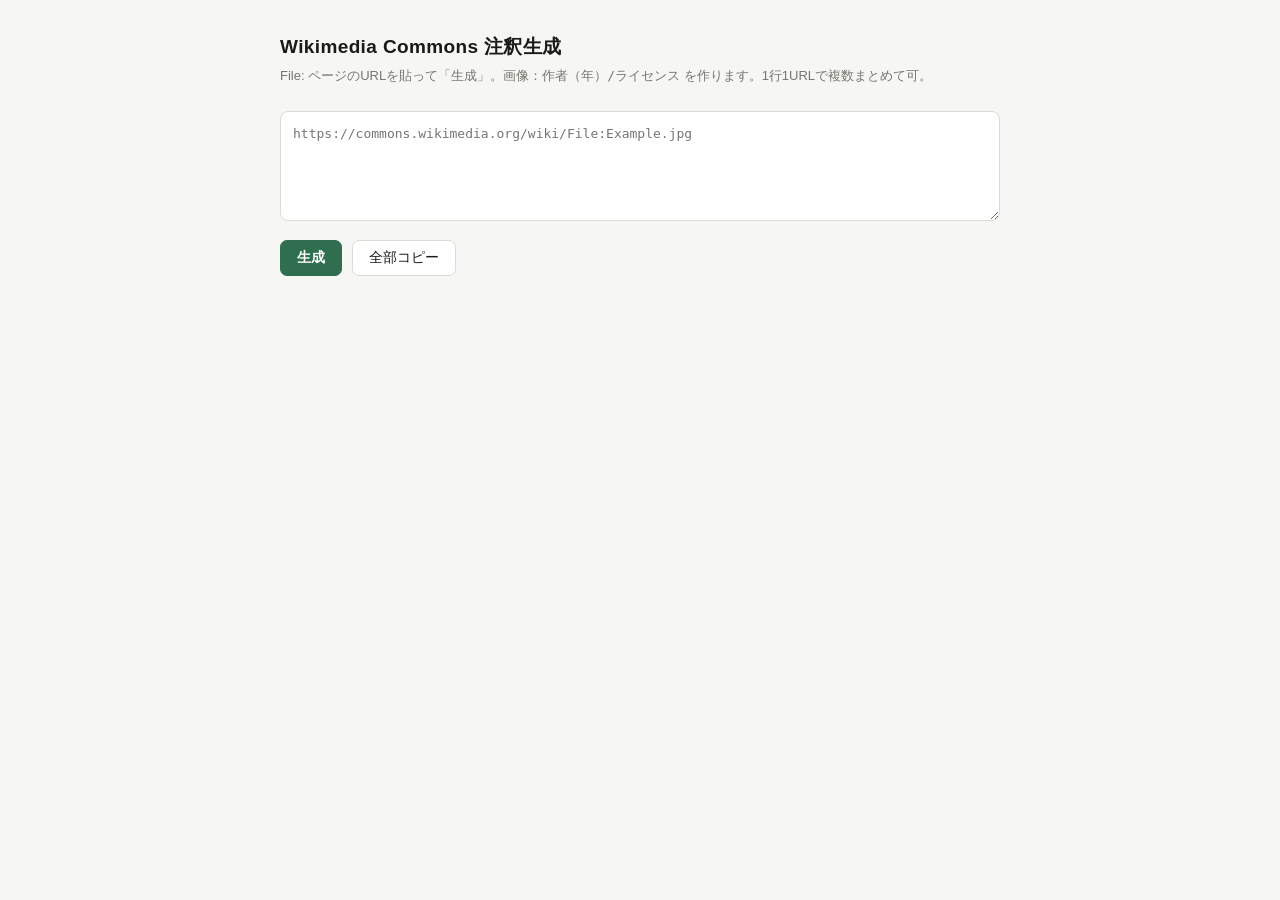
==== index.html @ 84bb2ba3 "Restructure for GitHub Pages: standalone HTML to repo root Co-Authored-By: Claude Opus 5 <noreply@an" ====
<!doctype html>
<html lang="ja">
<head>
<meta charset="utf-8">
<meta name="viewport" content="width=device-width,initial-scale=1">
<title>Wikimedia Commons 注釈生成</title>
<style>
  :root{--bg:#f6f6f4;--fg:#1a1a18;--mut:#77776f;--line:#dcdcd5;--card:#fff;--acc:#2f6f4f;--err:#b03028}
  @media (prefers-color-scheme:dark){:root{--bg:#16161a;--fg:#eceae4;--mut:#8b8b84;--line:#33333a;--card:#1e1e23;--acc:#6fbb92;--err:#e0736a}}
  *{box-sizing:border-box}
  body{margin:0;padding:32px 20px 64px;background:var(--bg);color:var(--fg);
    font:15px/1.6 -apple-system,BlinkMacSystemFont,"Hiragino Sans","Noto Sans JP",sans-serif}
  .wrap{max-width:720px;margin:0 auto}
  h1{font-size:19px;margin:0 0 4px;letter-spacing:.02em}
  .sub{color:var(--mut);font-size:13px;margin:0 0 24px}
  textarea{width:100%;min-height:110px;padding:12px;border:1px solid var(--line);border-radius:8px;
    background:var(--card);color:var(--fg);font:13px/1.5 ui-monospace,SFMono-Regular,Menlo,monospace;resize:vertical}
  textarea:focus{outline:2px solid var(--acc);outline-offset:-1px}
  .bar{display:flex;gap:10px;align-items:center;margin-top:12px}
  button{border:1px solid var(--line);background:var(--card);color:var(--fg);
    padding:8px 16px;border-radius:7px;font-size:14px;cursor:pointer}
  button:hover{border-color:var(--acc)}
  button.p{background:var(--acc);border-color:var(--acc);color:#fff;font-weight:600}
  @media (prefers-color-scheme:dark){button.p{color:#12130f}}
  button:disabled{opacity:.5;cursor:default}
  .note{color:var(--mut);font-size:12px}
  ul{list-style:none;margin:28px 0 0;padding:0;display:flex;flex-direction:column;gap:8px}
  li{background:var(--card);border:1px solid var(--line);border-radius:8px;padding:12px 14px;
    display:flex;gap:12px;align-items:center}
  li.bad{border-color:var(--err)}
  .txt{flex:1;min-width:0;font:14px/1.5 ui-monospace,SFMono-Regular,Menlo,monospace;
    word-break:break-all;background:none;border:none;color:var(--fg);padding:0;width:100%}
  li.bad .txt{color:var(--err)}
  .mini{font-size:12px;padding:5px 10px;flex:none}
</style>
</head>
<body>
<div class="wrap">
  <h1>Wikimedia Commons 注釈生成</h1>
  <p class="sub">File: ページのURLを貼って「生成」。<code>画像：作者（年）/ライセンス</code> を作ります。1行1URLで複数まとめて可。</p>

  <textarea id="in" placeholder="https://commons.wikimedia.org/wiki/File:Example.jpg"></textarea>
  <div class="bar">
    <button id="go" class="p">生成</button>
    <button id="all">全部コピー</button>
    <span id="st" class="note"></span>
  </div>

  <ul id="out"></ul>
</div>

<script>
(function(){
  var $=function(i){return document.getElementById(i)};

  function extractTitle(url){
    var u=String(url||"").trim();
    if(!u) throw new Error("URLが空です");
    var m=u.match(/\/wiki\/(File:[^?#]+)/i)||u.match(/[?&]title=(File:[^&#]+)/i);
    if(!m) throw new Error("Commons の File: URL ではありません");
    return decodeURIComponent(m[1]).replace(/_/g," ");
  }
  function stripHtml(h){var d=document.createElement("div");d.innerHTML=String(h||"");
    return d.textContent.replace(/\s+/g," ").trim()}
  function year(s){var m=String(s||"").match(/(19|20)\d{2}/);return m?m[0]:""}
  function license(s){
    var t=String(s||"").trim(); if(!t) return "";
    t=t.replace(/^cc[- ]/i,"CC-").replace(/\s+/g,"-").replace(/--+/g,"-");
    return t.toUpperCase().replace("PUBLIC-DOMAIN","Public Domain");
  }
  function credit(a,y,l){return "画像："+(a||"?")+"（"+(y||"?")+"）/"+(l||"?")}

  // file:// で開かれた場合、Safari は fetch を遮断するため JSONP に切り替える
  var LOCAL=location.protocol==="file:";
  var jsonpN=0;
  function jsonp(base){
    return new Promise(function(res,rej){
      var cb="wc_cb_"+(++jsonpN)+"_"+Date.now();
      var sc=document.createElement("script");
      var t=setTimeout(function(){cleanup();rej(new Error("タイムアウト"))},15000);
      function cleanup(){clearTimeout(t);delete window[cb];if(sc.parentNode)sc.parentNode.removeChild(sc)}
      window[cb]=function(d){cleanup();res(d)};
      sc.onerror=function(){cleanup();rej(new Error("通信に失敗しました"))};
      sc.src=base+"&callback="+cb;
      document.head.appendChild(sc);
    });
  }

  function fetchOne(url){
    var title=extractTitle(url);
    var api="https://commons.wikimedia.org/w/api.php?action=query&prop=imageinfo"
      +"&iiprop=extmetadata&titles="+encodeURIComponent(title)+"&format=json&origin=*";
    var req=LOCAL?jsonp(api):fetch(api).then(function(r){
      if(!r.ok) throw new Error("HTTP "+r.status); return r.json();
    });
    return req.then(function(d){
      var pages=(d&&d.query&&d.query.pages)||{},k=Object.keys(pages);
      if(!k.length) throw new Error("API応答なし");
      var p=pages[k[0]];
      if(p.missing!==undefined) throw new Error("ファイルが見つかりません: "+title);
      var e=(p.imageinfo&&p.imageinfo[0]||{}).extmetadata||{};
      var v=function(x){return e[x]?e[x].value:""};
      return credit(stripHtml(v("Artist")),year(stripHtml(v("DateTimeOriginal")||v("DateTime"))),
                    license(stripHtml(v("LicenseShortName"))));
    });
  }

  function copy(t){
    var ta=document.createElement("textarea");ta.value=t;document.body.appendChild(ta);
    ta.select();try{document.execCommand("copy")}catch(e){}document.body.removeChild(ta);
  }
  function row(text,bad){
    var li=document.createElement("li"); if(bad) li.className="bad";
    var i=document.createElement("input"); i.className="txt"; i.value=text; i.readOnly=!!bad;
    var b=document.createElement("button"); b.className="mini"; b.textContent="コピー";
    b.onclick=function(){copy(i.value);b.textContent="✓";setTimeout(function(){b.textContent="コピー"},900)};
    li.appendChild(i); li.appendChild(b); return li;
  }

  function run(){
    var urls=$("in").value.split(/\r?\n/).map(function(s){return s.trim()}).filter(Boolean);
    if(!urls.length){$("st").textContent="URLを入れてください";return}
    $("out").innerHTML=""; $("go").disabled=true; $("st").textContent="生成中…";
    var done=0;
    urls.reduce(function(chain,u){
      return chain.then(function(){
        return Promise.resolve().then(function(){return fetchOne(u)})
          .then(function(t){$("out").appendChild(row(t,false))})
          .catch(function(e){$("out").appendChild(row(e.message+" — "+u,true))})
          .then(function(){$("st").textContent="生成中… "+(++done)+"/"+urls.length});
      });
    },Promise.resolve()).then(function(){
      $("go").disabled=false; $("st").textContent="完了（"+urls.length+"件）";
    });
  }

  $("go").onclick=run;
  $("in").addEventListener("keydown",function(e){
    if((e.metaKey||e.ctrlKey)&&e.key==="Enter"){e.preventDefault();run()}
  });
  $("all").onclick=function(){
    var t=[].map.call($("out").querySelectorAll("li:not(.bad) .txt"),function(i){return i.value}).join("\n");
    if(!t){$("st").textContent="コピーする結果がありません";return}
    copy(t); $("st").textContent="全部コピーしました";
  };
})();
</script>
</body>
</html>
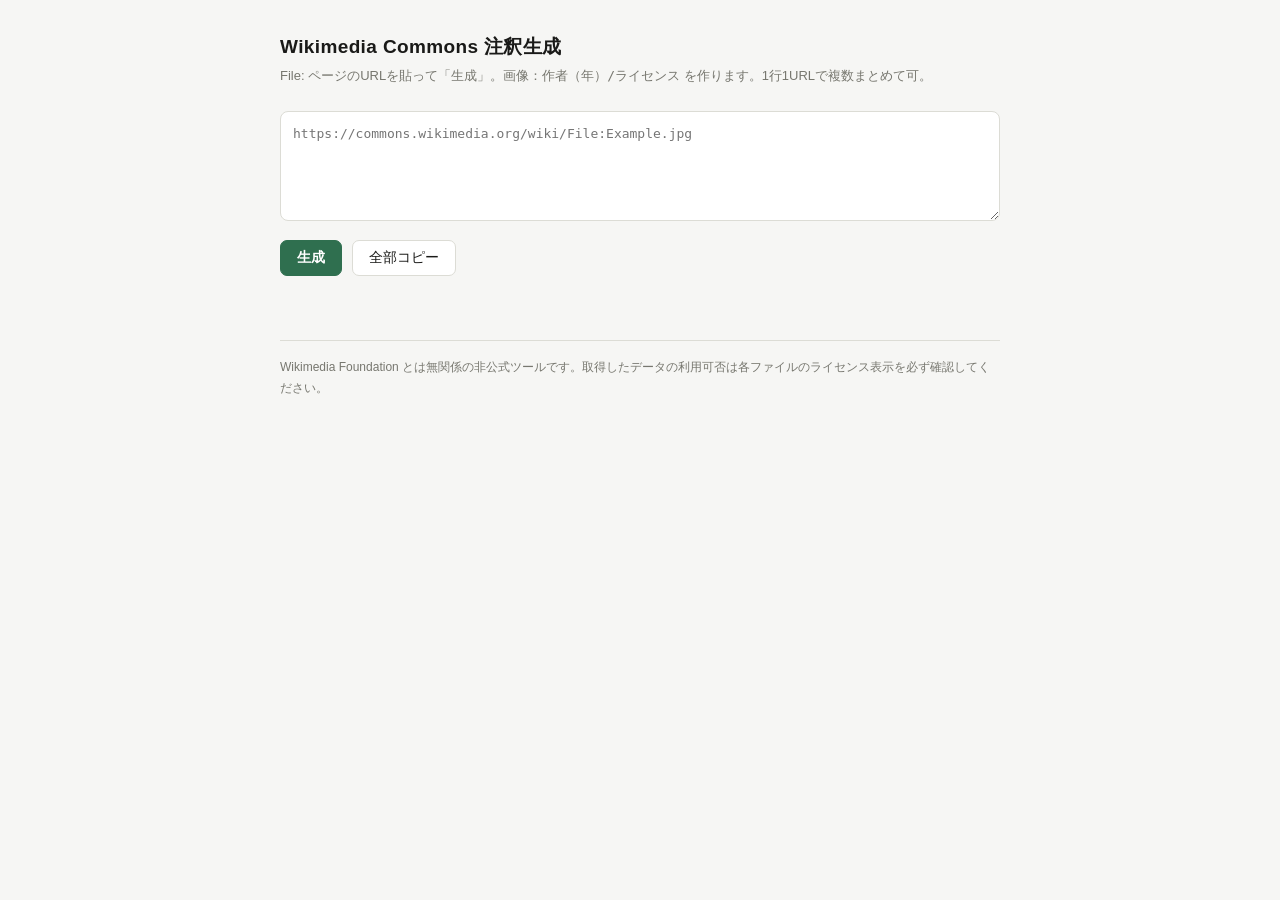
==== commit 087f48d3: "Add disclaimer footer and update Pages URL for org transfer Co-Authored-By: Claude Opus 5 <noreply@a" ====
--- a/index.html
+++ b/index.html
@@ -32,6 +32,8 @@
     word-break:break-all;background:none;border:none;color:var(--fg);padding:0;width:100%}
   li.bad .txt{color:var(--err)}
   .mini{font-size:12px;padding:5px 10px;flex:none}
+  .foot{margin:36px 0 0;padding-top:16px;border-top:1px solid var(--line);
+    color:var(--mut);font-size:12px;line-height:1.7}
 </style>
 </head>
 <body>
@@ -47,6 +49,8 @@
   </div>
 
   <ul id="out"></ul>
+
+  <p class="foot">Wikimedia Foundation とは無関係の非公式ツールです。取得したデータの利用可否は各ファイルのライセンス表示を必ず確認してください。</p>
 </div>
 
 <script>
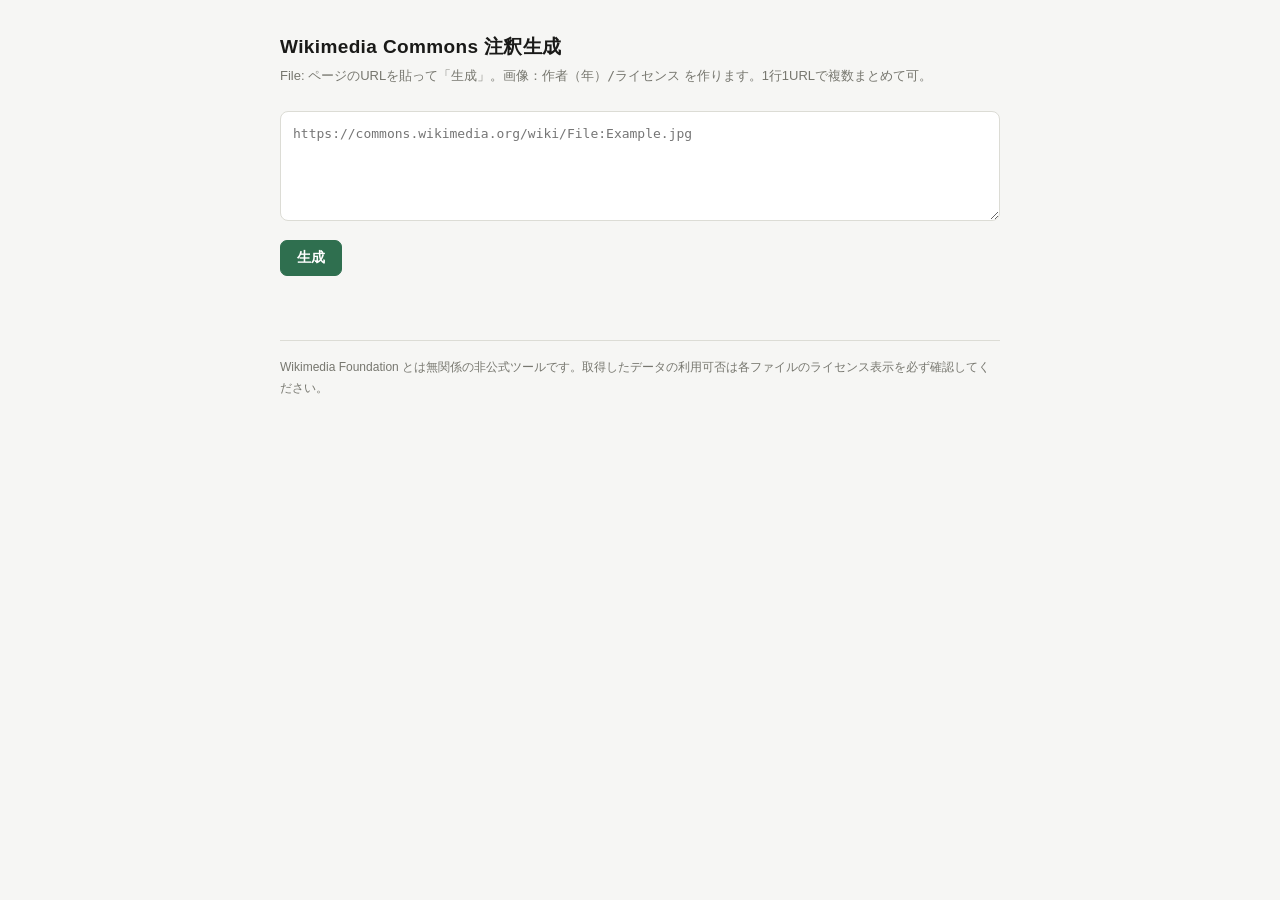
==== commit f8f44fa6: "Hide 全部コピー button until 2+ results exist 結果が1件のときは行ごとのコピーで足りるため、2件以上そろって初めて表示する。 到達不能になった「コピーする結果があり" ====
--- a/index.html
+++ b/index.html
@@ -44,7 +44,7 @@
   <textarea id="in" placeholder="https://commons.wikimedia.org/wiki/File:Example.jpg"></textarea>
   <div class="bar">
     <button id="go" class="p">生成</button>
-    <button id="all">全部コピー</button>
+    <button id="all" hidden>全部コピー</button>
     <span id="st" class="note"></span>
   </div>
 
@@ -125,11 +125,12 @@
     var urls=$("in").value.split(/\r?\n/).map(function(s){return s.trim()}).filter(Boolean);
     if(!urls.length){$("st").textContent="URLを入れてください";return}
     $("out").innerHTML=""; $("go").disabled=true; $("st").textContent="生成中…";
-    var done=0;
+    $("all").hidden=true;
+    var done=0,ok=0;
     urls.reduce(function(chain,u){
       return chain.then(function(){
         return Promise.resolve().then(function(){return fetchOne(u)})
-          .then(function(t){$("out").appendChild(row(t,false))})
+          .then(function(t){$("out").appendChild(row(t,false)); if(++ok>1) $("all").hidden=false})
           .catch(function(e){$("out").appendChild(row(e.message+" — "+u,true))})
           .then(function(){$("st").textContent="生成中… "+(++done)+"/"+urls.length});
       });
@@ -144,7 +145,6 @@
   });
   $("all").onclick=function(){
     var t=[].map.call($("out").querySelectorAll("li:not(.bad) .txt"),function(i){return i.value}).join("\n");
-    if(!t){$("st").textContent="コピーする結果がありません";return}
     copy(t); $("st").textContent="全部コピーしました";
   };
 })();
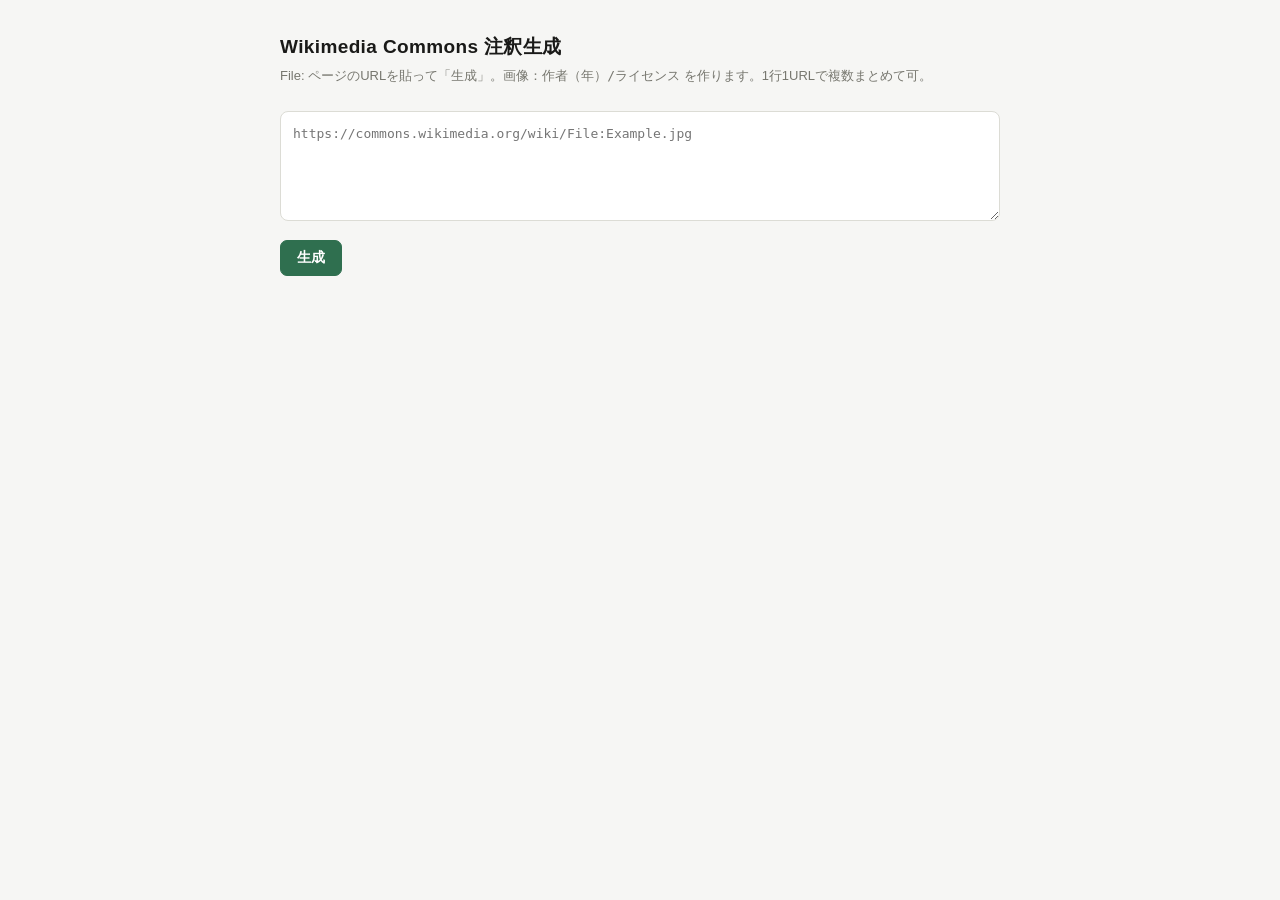
==== commit 408501e5: "Remove disclaimer footer 身内配布のため不要。org名も spmv-works で Wikimedia との混同の余地がない。  Co-Authored-By: Claude " ====
--- a/index.html
+++ b/index.html
@@ -32,8 +32,11 @@
     word-break:break-all;background:none;border:none;color:var(--fg);padding:0;width:100%}
   li.bad .txt{color:var(--err)}
   .mini{font-size:12px;padding:5px 10px;flex:none}
-  .foot{margin:36px 0 0;padding-top:16px;border-top:1px solid var(--line);
-    color:var(--mut);font-size:12px;line-height:1.7}
+  .thumb{width:32px;height:32px;flex:none;border-radius:4px;overflow:hidden;
+    border:1px solid var(--line);background:var(--bg);display:block;line-height:0}
+  .thumb img{width:100%;height:100%;object-fit:cover;display:block}
+  a.thumb:hover{border-color:var(--acc)}
+  .thumb.ph{border-style:dashed;opacity:.4}
 </style>
 </head>
 <body>
@@ -50,7 +53,6 @@
 
   <ul id="out"></ul>
 
-  <p class="foot">Wikimedia Foundation とは無関係の非公式ツールです。取得したデータの利用可否は各ファイルのライセンス表示を必ず確認してください。</p>
 </div>
 
 <script>
@@ -93,7 +95,8 @@
   function fetchOne(url){
     var title=extractTitle(url);
     var api="https://commons.wikimedia.org/w/api.php?action=query&prop=imageinfo"
-      +"&iiprop=extmetadata&titles="+encodeURIComponent(title)+"&format=json&origin=*";
+      +"&iiprop=extmetadata|url&iiurlwidth=64"
+      +"&titles="+encodeURIComponent(title)+"&format=json&origin=*";
     var req=LOCAL?jsonp(api):fetch(api).then(function(r){
       if(!r.ok) throw new Error("HTTP "+r.status); return r.json();
     });
@@ -102,10 +105,15 @@
       if(!k.length) throw new Error("API応答なし");
       var p=pages[k[0]];
       if(p.missing!==undefined) throw new Error("ファイルが見つかりません: "+title);
-      var e=(p.imageinfo&&p.imageinfo[0]||{}).extmetadata||{};
+      var ii=p.imageinfo&&p.imageinfo[0]||{};
+      var e=ii.extmetadata||{};
       var v=function(x){return e[x]?e[x].value:""};
-      return credit(stripHtml(v("Artist")),year(stripHtml(v("DateTimeOriginal")||v("DateTime"))),
-                    license(stripHtml(v("LicenseShortName"))));
+      return {
+        text:credit(stripHtml(v("Artist")),year(stripHtml(v("DateTimeOriginal")||v("DateTime"))),
+                    license(stripHtml(v("LicenseShortName")))),
+        thumb:ii.thumburl||"",
+        orig:ii.url||ii.descriptionurl||""
+      };
     });
   }
 
@@ -113,9 +121,22 @@
     var ta=document.createElement("textarea");ta.value=t;document.body.appendChild(ta);
     ta.select();try{document.execCommand("copy")}catch(e){}document.body.removeChild(ta);
   }
-  function row(text,bad){
+  function thumbEl(m){
+    if(!m.thumb) return null;
+    var a=document.createElement("a");
+    a.className="thumb"; a.href=m.orig||m.thumb; a.target="_blank"; a.rel="noopener noreferrer";
+    a.title="オリジナル画質を別タブで開く";
+    var img=document.createElement("img");
+    img.src=m.thumb; img.alt=""; img.decoding="async";
+    img.width=32; img.height=32;
+    a.appendChild(img); return a;
+  }
+  function row(m,bad){
     var li=document.createElement("li"); if(bad) li.className="bad";
-    var i=document.createElement("input"); i.className="txt"; i.value=text; i.readOnly=!!bad;
+    var t=thumbEl(bad?{}:m);
+    if(t) li.appendChild(t); else li.appendChild(document.createElement("span")).className="thumb ph";
+    var i=document.createElement("input"); i.className="txt";
+    i.value=bad?m:m.text; i.readOnly=!!bad;
     var b=document.createElement("button"); b.className="mini"; b.textContent="コピー";
     b.onclick=function(){copy(i.value);b.textContent="✓";setTimeout(function(){b.textContent="コピー"},900)};
     li.appendChild(i); li.appendChild(b); return li;
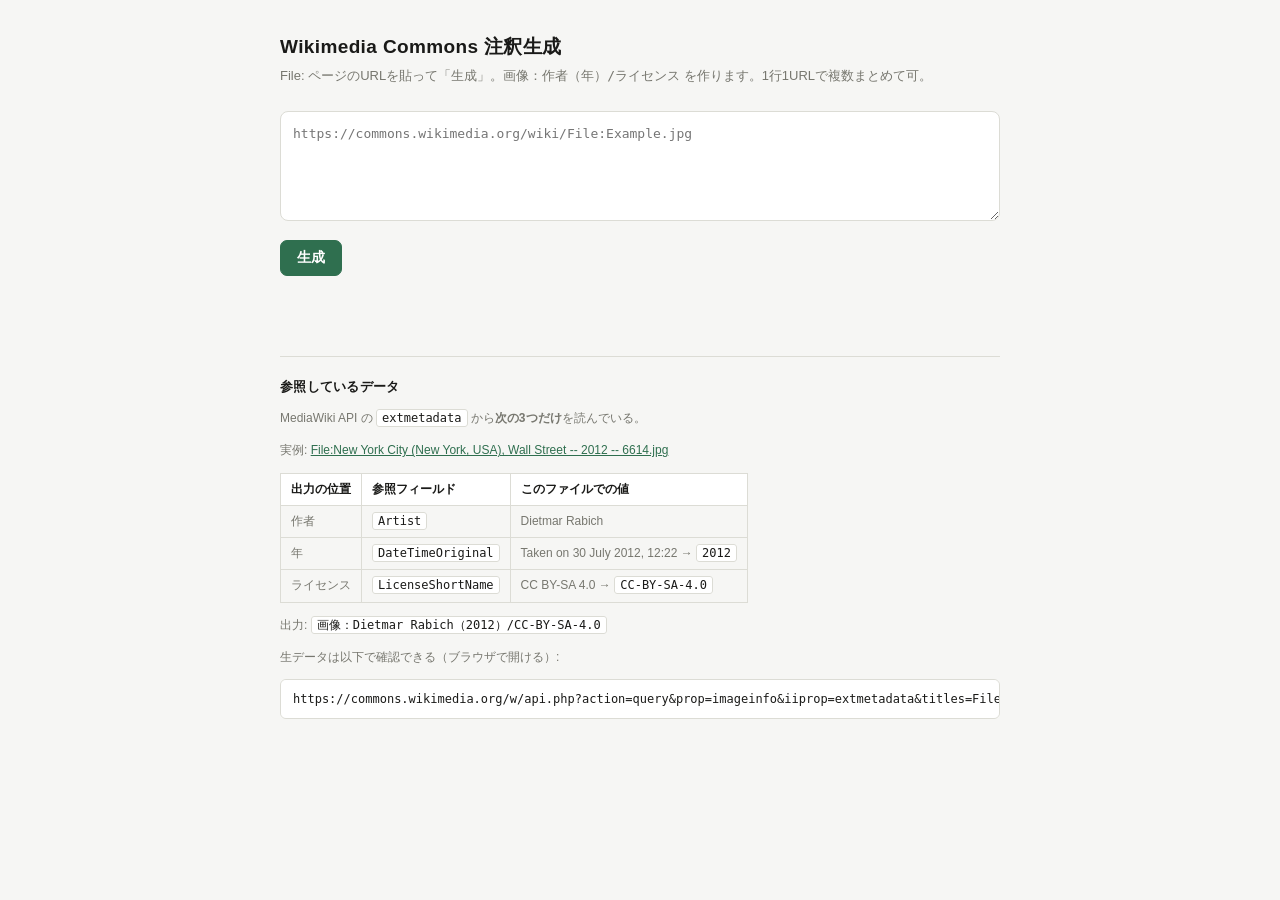
==== commit 1d78f7ca: "Show referenced metadata fields at the bottom of the page READMEに書いた参照フィールドの対応表を整形してサイト下部に配置。 スクロールバ" ====
--- a/index.html
+++ b/index.html
@@ -7,6 +7,7 @@
 <style>
   :root{--bg:#f6f6f4;--fg:#1a1a18;--mut:#77776f;--line:#dcdcd5;--card:#fff;--acc:#2f6f4f;--err:#b03028}
   @media (prefers-color-scheme:dark){:root{--bg:#16161a;--fg:#eceae4;--mut:#8b8b84;--line:#33333a;--card:#1e1e23;--acc:#6fbb92;--err:#e0736a}}
+  html{color-scheme:light dark}
   *{box-sizing:border-box}
   body{margin:0;padding:32px 20px 64px;background:var(--bg);color:var(--fg);
     font:15px/1.6 -apple-system,BlinkMacSystemFont,"Hiragino Sans","Noto Sans JP",sans-serif}
@@ -37,6 +38,18 @@
   .thumb img{width:100%;height:100%;object-fit:cover;display:block}
   a.thumb:hover{border-color:var(--acc)}
   .thumb.ph{border-style:dashed;opacity:.4}
+  .ref{margin:52px 0 0;padding-top:20px;border-top:1px solid var(--line);color:var(--mut);font-size:12px}
+  .ref h2{font-size:13px;color:var(--fg);margin:0 0 10px;letter-spacing:.02em}
+  .ref p{margin:0 0 12px;line-height:1.7}
+  .ref a{color:var(--acc)}
+  .ref .scroll{overflow-x:auto;margin:0 0 12px}
+  .ref table{border-collapse:collapse;font-size:12px;white-space:nowrap}
+  .ref th,.ref td{border:1px solid var(--line);padding:6px 10px;text-align:left}
+  .ref th{color:var(--fg);font-weight:600;background:var(--card)}
+  .ref code{background:var(--card);border:1px solid var(--line);border-radius:3px;padding:1px 5px;
+    font:12px/1.5 ui-monospace,SFMono-Regular,Menlo,monospace;color:var(--fg)}
+  .ref pre{margin:0;padding:10px 12px;background:var(--card);border:1px solid var(--line);
+    border-radius:6px;overflow-x:auto;font:12px/1.5 ui-monospace,SFMono-Regular,Menlo,monospace;color:var(--fg)}
 </style>
 </head>
 <body>
@@ -52,6 +65,23 @@
   </div>
 
   <ul id="out"></ul>
+
+  <section class="ref">
+    <h2>参照しているデータ</h2>
+    <p>MediaWiki API の <code>extmetadata</code> から<strong>次の3つだけ</strong>を読んでいる。</p>
+    <p>実例: <a href="https://commons.wikimedia.org/wiki/File:New_York_City_(New_York,_USA),_Wall_Street_--_2012_--_6614.jpg" target="_blank" rel="noopener noreferrer">File:New York City (New York, USA), Wall Street -- 2012 -- 6614.jpg</a></p>
+    <div class="scroll">
+      <table>
+        <tr><th>出力の位置</th><th>参照フィールド</th><th>このファイルでの値</th></tr>
+        <tr><td>作者</td><td><code>Artist</code></td><td>Dietmar Rabich</td></tr>
+        <tr><td>年</td><td><code>DateTimeOriginal</code></td><td>Taken on 30 July 2012, 12:22 → <code>2012</code></td></tr>
+        <tr><td>ライセンス</td><td><code>LicenseShortName</code></td><td>CC BY-SA 4.0 → <code>CC-BY-SA-4.0</code></td></tr>
+      </table>
+    </div>
+    <p>出力: <code>画像：Dietmar Rabich（2012）/CC-BY-SA-4.0</code></p>
+    <p>生データは以下で確認できる（ブラウザで開ける）:</p>
+    <pre>https://commons.wikimedia.org/w/api.php?action=query&amp;prop=imageinfo&amp;iiprop=extmetadata&amp;titles=File:New_York_City_(New_York,_USA),_Wall_Street_--_2012_--_6614.jpg&amp;format=json</pre>
+  </section>
 
 </div>
 
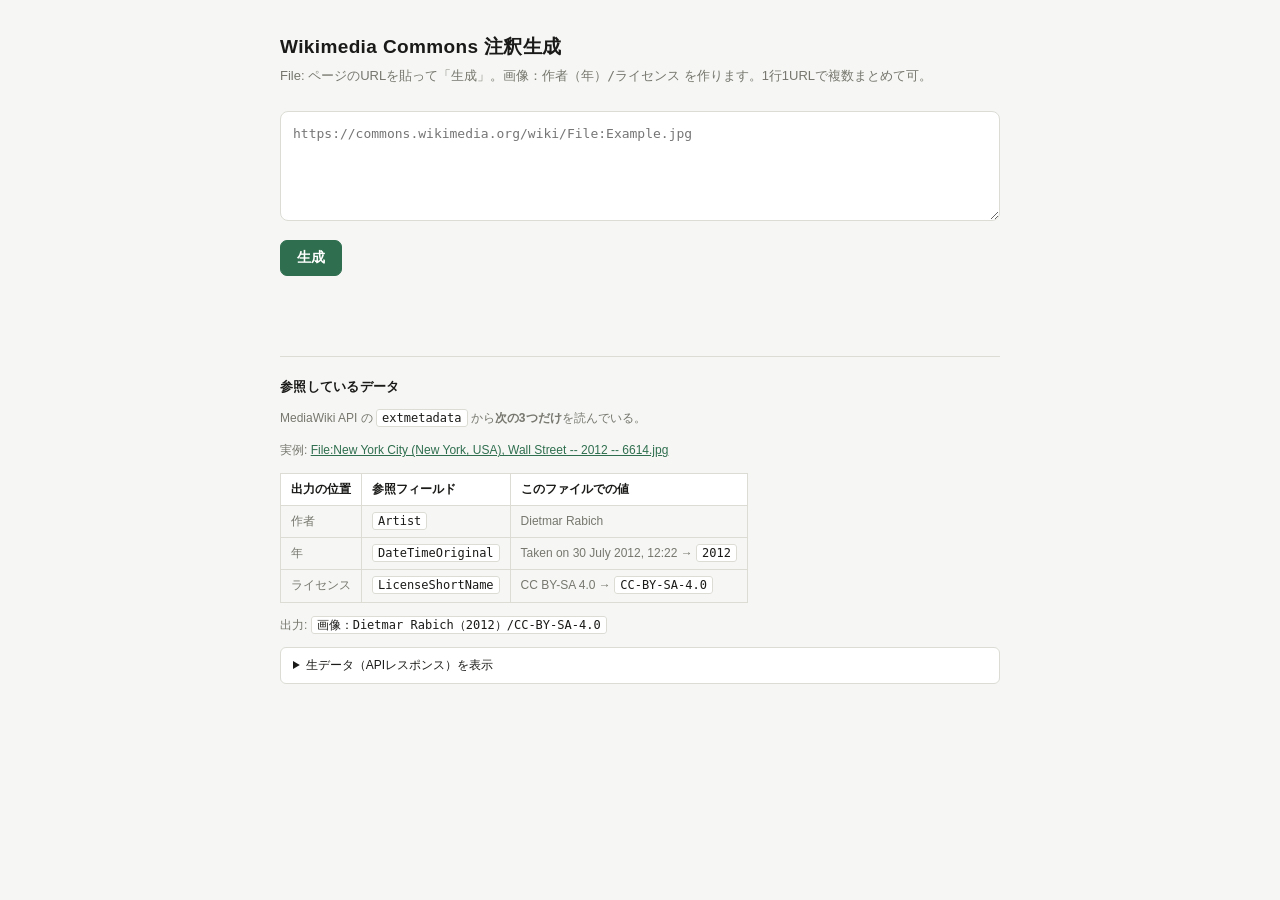
==== commit 0f24e0e9: "Expand raw API response in place instead of showing a long URL 長いURLを横スクロールで見せる代わりに、開いたときだけ取得して その場に" ====
--- a/index.html
+++ b/index.html
@@ -49,7 +49,13 @@
   .ref code{background:var(--card);border:1px solid var(--line);border-radius:3px;padding:1px 5px;
     font:12px/1.5 ui-monospace,SFMono-Regular,Menlo,monospace;color:var(--fg)}
   .ref pre{margin:0;padding:10px 12px;background:var(--card);border:1px solid var(--line);
-    border-radius:6px;overflow-x:auto;font:12px/1.5 ui-monospace,SFMono-Regular,Menlo,monospace;color:var(--fg)}
+    border-radius:6px;overflow:auto;max-height:320px;
+    font:12px/1.5 ui-monospace,SFMono-Regular,Menlo,monospace;color:var(--fg)}
+  .ref details{border:1px solid var(--line);border-radius:6px;background:var(--card)}
+  .ref summary{padding:8px 12px;cursor:pointer;color:var(--fg);font-size:12px;user-select:none}
+  .ref summary:hover{color:var(--acc)}
+  .ref .rawbody{padding:0 12px 12px}
+  .ref .rawurl{margin:0 0 8px;font-size:12px}
 </style>
 </head>
 <body>
@@ -79,8 +85,13 @@
       </table>
     </div>
     <p>出力: <code>画像：Dietmar Rabich（2012）/CC-BY-SA-4.0</code></p>
-    <p>生データは以下で確認できる（ブラウザで開ける）:</p>
-    <pre>https://commons.wikimedia.org/w/api.php?action=query&amp;prop=imageinfo&amp;iiprop=extmetadata&amp;titles=File:New_York_City_(New_York,_USA),_Wall_Street_--_2012_--_6614.jpg&amp;format=json</pre>
+    <details id="raw">
+      <summary>生データ（APIレスポンス）を表示</summary>
+      <div class="rawbody">
+        <p class="rawurl"><a id="rawlink" href="#" target="_blank" rel="noopener noreferrer">この内容を別タブで開く</a></p>
+        <pre id="rawout">読み込み中…</pre>
+      </div>
+    </details>
   </section>
 
 </div>
@@ -190,6 +201,22 @@
     });
   }
 
+  // 参照データの生レスポンスを、開いたときだけ取得してその場に展開
+  var RAW_TITLE="File:New York City (New York, USA), Wall Street -- 2012 -- 6614.jpg";
+  var RAW_API="https://commons.wikimedia.org/w/api.php?action=query&prop=imageinfo"
+    +"&iiprop=extmetadata&titles="+encodeURIComponent(RAW_TITLE)+"&format=json&origin=*";
+  $("rawlink").href=RAW_API;
+  var rawLoaded=false;
+  $("raw").addEventListener("toggle",function(){
+    if(!$("raw").open||rawLoaded) return;
+    rawLoaded=true;
+    var req=LOCAL?jsonp(RAW_API):fetch(RAW_API).then(function(r){
+      if(!r.ok) throw new Error("HTTP "+r.status); return r.json();
+    });
+    req.then(function(d){ $("rawout").textContent=JSON.stringify(d,null,1); })
+       .catch(function(e){ rawLoaded=false; $("rawout").textContent="取得に失敗しました: "+e.message; });
+  });
+
   $("go").onclick=run;
   $("in").addEventListener("keydown",function(e){
     if((e.metaKey||e.ctrlKey)&&e.key==="Enter"){e.preventDefault();run()}
